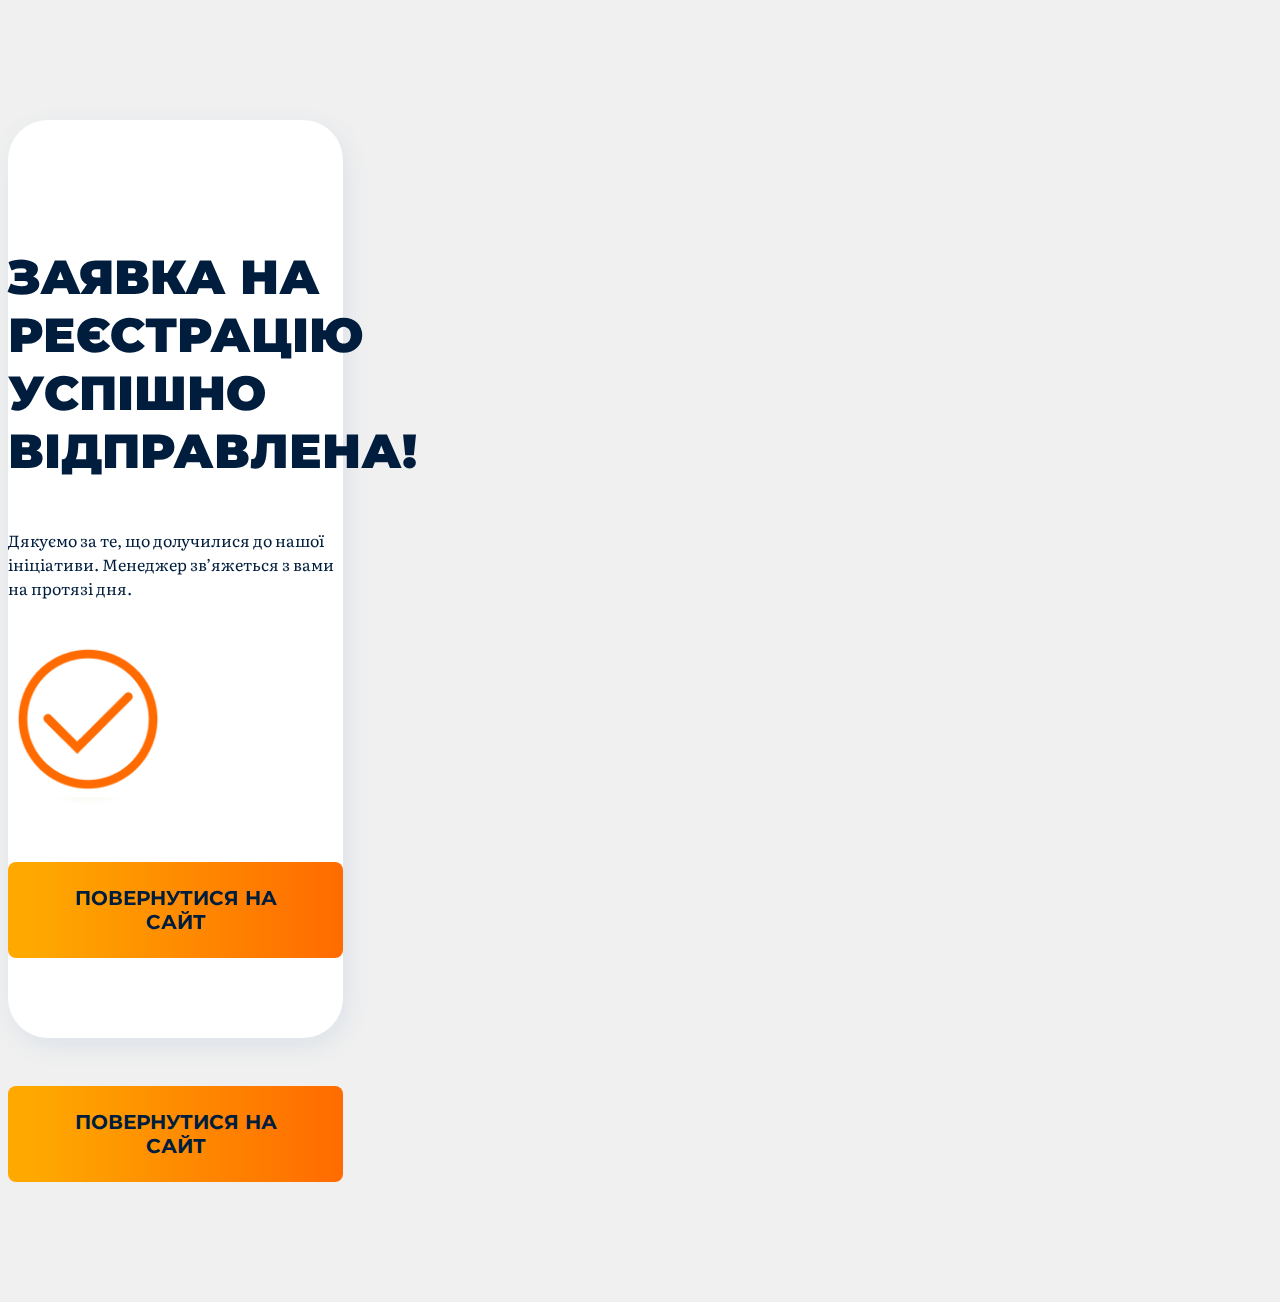
==== success-page.html @ b4aef891 "Add files via upload" ====
<!doctype html>
<html lang="uk">

<head>
  <!-- Required meta tags -->
  <meta charset="utf-8">
  <meta name="viewport" content="width=device-width, initial-scale=1">
  <title>Charity Marathon</title>

  <link href="https://fonts.googleapis.com/css2?family=Literata:opsz,wght@7..72,300;7..72,500;7..72,600;7..72,900&family=Montserrat:ital,wght@1,600;1,700;1,900&display=swap" rel="stylesheet">
  <link href="https://cdn.jsdelivr.net/npm/bootstrap@5.1.3/dist/css/bootstrap.min.css" rel="stylesheet" integrity="sha384-1BmE4kWBq78iYhFldvKuhfTAU6auU8tT94WrHftjDbrCEXSU1oBoqyl2QvZ6jIW3" crossorigin="anonymous">
  <link rel="stylesheet" href="css/styles.css">
</head>

<body>
  <section class="container">
    <div class="row justify-content-center text-center">
      <div class="col-11 success-page">
        <div class="row justify-content-center">
          <div class="col-11 col-md-8 col-lg-7 col-xl-9">
            <h3 class="success-header">Заявка на реєстрацію успішно відправлена!</h3>
            <p class="success-text mx-auto">Дякуємо за те, що долучилися до нашої ініціативи. Менеджер зв’яжеться з вами на протязі дня.</p>
            <img class="img-fluid success-image" alt="" src="images/clarity_success-standard-line.png" />
            <div class="d-block d-md-none">
              <a class="btn" href="index.html">ПОВЕРНУТИСЯ НА САЙТ</a>
            </div>
          </div>
        </div>
      </div>
      <div class="d-none d-md-block col-11 col-md-8">
        <a class="btn success-btn" href="index.html">ПОВЕРНУТИСЯ НА САЙТ</a>
      </div>
    </div>
  </section>


  <script src="https://cdn.jsdelivr.net/npm/bootstrap@5.1.3/dist/js/bootstrap.bundle.min.js" integrity="sha384-ka7Sk0Gln4gmtz2MlQnikT1wXgYsOg+OMhuP+IlRH9sENBO0LRn5q+8nbTov4+1p" crossorigin="anonymous"></script>
</body>

</html>
---- css/styles.css ----
:root {
  --main-color: #001D3D;
  --second-color: #888A98;
  --main-bg-color: #F0F0F0;
  --orange: #FF6B00;
}

body {
  color: var(--main-color);
  font: 12px/150% 'Literata', serif;
  background-color: var(--main-bg-color);
}

h1, h3, h5, a, .btn, .distance-link,
.nav-link, .logo {
  color: inherit;
  font: 700 12px 'Montserrat', sans-serif;
  text-transform: uppercase;
}

h1,
.team-header,
.success-header {
  font-size: 24px;
}

h3, h5 {
  font-weight: 900;
}

h3 {
  font-size: 16px;
}

.switch-color {

  color: var(--second-color);
}

a {
  font: 500 12px/150% 'Literata', serif;
  text-decoration: none;
  text-transform: lowercase;
}
/* BLOCKS */

header,
footer,
.main-info,
.day-program,
.team-block,
.team-zcu-block,
.success-page {
    background-color: #FFFFFF;
}

header {
  padding: 11px 20px;
  margin-bottom: 24px;
}

section {
  max-width: 335px;
  margin-bottom: 80px;
}

section,
.success-page,
.day-program  {
  padding: 48px 24px;
}

section,
.success-page,
.day-program,
  .carousel-inner {
      border-radius: 24px;
  }

.main-info,
.info-block-list,
.day-program,
.team-block,
.team-zcu-block,
.success-page {
  box-shadow: 4px 8px 24px rgba(63, 112, 166, 0.1);
  backdrop-filter: blur(5px);
}

a:link,
a:visited,
a:hover,
a:active {
  color: inherit;
}


/* TEAM */

.team-block,
.team-zcu-block {
  padding: 76px 12px;
  border-radius: 24px;
}

.team-block {
  margin-bottom: 24px;
  margin-top: 24px;
}

.team-zcu-block {
  margin-top: 80px;
}

.team-item {
  margin: 12px 0 12px 0;
}

.team-g-img {
  width: 100px;
}

.team-m-img {
  width: 80px;
}

.team-x-img {
    width: 18px;
}

.team-header {
  margin: 24px 0;
}

/* HEADER */

.logo {
  font-weight: 900;
  width: 180px;
  padding: 6px 12px;
  background-image: url("../images/logo-bg.svg");
  background-position: center;
  background-repeat: no-repeat;
  background-size: contain;
}

/* MAIN INFO */

.info-img-col {
  width: 173px;
}

.info-item {
  margin-bottom: 12px;
}

.info-block {
  margin-top: 12px;
  margin-bottom: 88px;
}

.main-info {
  position: relative;
  /* margin-top: 120px; */
}

.main-info::before {
  content: "";
  background-image: url("../images/blue.png"), url("../images/yellow.png");
  background-position: top, 30% 60%;
  background-repeat: no-repeat;
  position: absolute;
  background-size: auto 100% auto 100%;
  top: 0px;
  right: 0px;
  bottom: 0px;
  left: 0px;
  opacity: 0.3;
}

/* NAVIGATION */

.navbar-light {
  color: var(--main-color);
}

.navbar-toggler:focus {
  box-shadow: none;
}

.nav-item>.active-page,
.nav-item>.nav-link:hover,
.nav-item>.nav-link:focus {
  color: var(--orange);
}

.arr-image:hover {
  filter: brightness(0) saturate(100%) invert(54%) sepia(94%) saturate(3561%) hue-rotate(360deg) brightness(101%) contrast(109%);
}

.nav-item>.nav-link {
  color: inherit;
}

.navbar-burger-icon {
  background-image: url("../images/burger-icon.svg");
}

.nav-item {
  margin-right: 24px;
}

.logo,
.nav-link {
    font-size: 12px;
}

.nav-link {
  font-weight: 600;
}

/* BUTTONS */

button {
  border: none;
}

button:focus {
  border: none;
  color: red;
}

.btn {
  font-size: 14px;
  font-weight: 700;
  display: inline-block;
  background: linear-gradient(270deg, #FF6B00 0%, #FFA800 92.03%);
  text-decoration: none;
  text-align: center;
  padding: 16px;
  border: none;
  border-radius: 8px;
  margin-top: 24px;
}

.btn:focus {
  box-shadow: none;
}

/* DISTANCE, REGISTRATION*/

.distance-block,
.regis-block {
  position: relative;
  border: #001D3D solid 6px;
}

.spacer {
  margin-bottom: 100%;
}

.regis-block {
  margin-top: 680px;
}

.team-container {
  margin-top: 580px;
}

.distance-header,
.regis-header {
  position: absolute;
}

.distance-header {
  top: -27px;
  left: 6%;
}

.regis-header {
  top: -16px;
  left: 7%;
}

.distance-header > span,
.regis-header > span {
  background-color: var(--main-bg-color);
  box-shadow: var(--main-bg-color) -13px 0px 0px,
              var(--main-bg-color) 16px 0px 0px;
}

.distance-link {
  font-size: 24px;
}

.nav {
  margin-bottom: 24px;
}

.distance-text {
  margin: 20px 0 24px 0;
}

.distance-text {
  margin-bottom: 24px;
}

.regis-l-item {
  font: 900 16px 'Montserrat', sans-serif;
}

.card-item,
.input-item,
.regis-l-item > span {
  font: 300 12px 'Literata', serif;
}

.regis-l-item > span {
  font-weight: 500;
  line-height: 150%;
}

.card-item {
  font-weight: 600;
  line-height: 200%;
}


/* PROGRAM */

.day-program {
  position: absolute;
  top: 60%;
  opacity: 0.80;
}

.program-img {
  border-radius: 24px;
}

/* FORMS */

.input-text,
.input-item {
  background-color: #FFFFFF;
  border: none;
  border-radius: 8px;
  padding: 12px 24px;
  margin-bottom: 12px;
  font-weight: 300;
}

.input-item:-webkit-autofill,
.input-item:-webkit-autofill:hover,
.input-item:-webkit-autofill:focus,
.input-item:-webkit-autofill:active {
  -webkit-box-shadow: 0 0 0 1000px #FFFFFF inset !important;
  transition: none;
}

.input-text:focus,
.input-item:focus {
  background-color: #FFFFFF;
  box-shadow: 0 0 0 0.12rem rgba(255, 127, 0, 1);
}

.input-item:hover,
.input-item:focus,
.input-item:active {
  border: none;
}

.form-select {
  color: var(--second-color);
  font-weight: 300;
}

ol {
  margin-bottom: 48px;
}

/* CONTACTS */

.contact-header {
  padding-top: 6px;
  margin-bottom: 24px;
}

.contact-list {
  list-style-type: none;
  padding-bottom: 24px;
}

.contact-list-header {
  font-size: 14px;
  font-weight: 900;
  line-height: 150%;
  margin-bottom: 12px;
}

.contact-list-item {
  /* box-shadow: 4px 8px rgba(63, 112, 166, 0.1); */
  background-color: #FFFFFF;
  display: inline-block;
  padding: 6px 12px;
  border-radius: 8px;
  margin-bottom: 12px;

}

.contact-block {
  margin-bottom: 48px;
}

.footer-bg {
  background-image: url("../images/footer-bg.png");
  background-color: var(--main-bg-color);
  background-position: center;
  background-repeat: no-repeat;
  background-size: cover;
}

.footer-b {
  padding: 18px 32px;
}

/* Success Page */

.success-text {
  margin-top: 12px;
  margin-bottom: 35px;
  max-width: 441px;
}

.success-image {
  width: 136px;
}

/* CAROUSEL */

.carousel-i {
  display: block;
  position: static;
  margin: 0;
}

.car-block {
  margin-left: 4%;
}

.car-inner {
  margin-top: 12px;
}

.car-btn-block {
  margin-top: 53px;
}

.carousel-i [data-bs-target] {
  flex: 0 0 auto;
  display: block;
  position: static;
  text-indent: 0px;
  text-align: left;
  width: 100%;
  height: 100%;
  border: 0;
  margin: 0 0 12px 0;
  background-color: transparent;
  opacity: 1;
  color: var(--main-color);
  transition: color 0.6s ease;
}

.carousel-i .active {
  color: var(--orange);
}

/* MEDIA */

@media (min-width:576px) {
  .regis-block {
    margin-top: 480px;
  }
    .team-container {
      margin-top: 380px;
    }
}



@media (min-width:768px) {
  header {
    margin-bottom: 42px;
  }

  h3 {
    font-size: 32px;
  }

  .logo {
    width: 240px;
    padding-top: 9px;
    padding-bottom: 9px;
  }

  .logo,
  .nav-link,
  .regis-l-item > span {
      font-size: 16px;
  }

  .team-col,
  .info-img-col {
    order: 1;
  }

  .info-img-col {
    width: 330px;
  }

  .btn {
    max-width: 305px;
  }

  .success-btn {
    max-width: none;
  }

  .main-info {
    padding-bottom: 0;
  }

  .info-item {
    max-width: 305px;
    margin-bottom: 24px;
  }

  .info-text {
    max-width: 280px;
  }

  .team-block,
  .team-zcu-block {
    padding: 80px 12px;
  }

  .team-zcu-block,
  .success-page  {
    margin-top: 120px;
  }

  .card-item {
    font-size: 20px;
  }

  .distance-text {
    margin: 24px 0 48px 0;
  }

  .distance-block,
  .regis-block,
  .success-page  {
    padding: 80px 0 80px 0;
  }

  .distance-header,
  .regis-header {
    left: 8%;
  }

  .distance-header {
    top: -45px;
  }

  .regis-header {
    top: -30px;
    left: 8%;
  }

  .day-program {
    top: 25%;
    left: 34%;
    padding: 64px;
  }

  .program-img {
    border-radius: 40px;
  }

  .input-text,
  .input-item {
    padding: 16px 32px;
  }

  .contact-header {
    margin-bottom: 42px;
  }

  .contact-list-header,
  .regis-l-item {
    font-size: 24px;
  }

  .contact-list-header {
    margin-bottom: 30px;
  }

  .contact-list {
    padding-bottom: 58px;
  }

  .contact-block {
    order: 2;
  }

  .footer-bg {
    background-image: url("../images/footer-bg.png");
    padding-top: 80px;
  }

  .footer-b {
    padding: 33px 0;
  }

  .team-g-img {
    width: 150px;
  }

  .team-m-img {
    width: 125px;
  }

  .team-x-img {
      width: 25px;
  }
  .info-block {
    margin-top: 34px;
    margin-bottom: 132px;
  }

  .distance-header > span,
  .regis-header > span {
    box-shadow: var(--main-bg-color) -24px 0px 0px,
                var(--main-bg-color) 24px 0px 0px;
  }

  .regis-block {
    margin-top: 540px;
  }

  .team-container {
    margin-top: 400px;
  }

  .success-text {
    margin-top: 24px;
    margin-bottom: 41px;
    max-width: 441px;
  }

  .success-image {
    width: 160px;
  }

  .car-block {
    margin-left: 0;
  }

  .car-inner {
    margin-top: 0;
  }

}

@media (min-width:992px) {
  body {
    font-size: 16px;
  }
  .team-zcu-text {
    max-width: 511px;
  }
  .card-item {
    font-size: 24px;
  }

  .regis-block {
    margin-top: 480px;
  }

  .team-container {
    margin-top: 320px;
  }

}

@media (min-width:1200px) {

  section {
    padding: 0;
    margin-bottom: 120px;
  }

  section,
  .success-page,
  .carousel-inner {
    border-radius: 40px;
  }

  .program-block {
    margin-top: 120px;
  }

  h1,
  .team-header,
  .success-header {
    font-size: 48px;
  }

  .btn {
    font-size: 20px;
    padding: 24px 48px;
    margin-top: 48px;
    border: 0;
  }

  .info-item {
    max-width: 555px;
  }

  .info-text,
  .distance-text {
    max-width: 471px;
  }

  .info-box-mess {
    padding: 80px 0 78px 0;
  }

  .info-img-col {
    width: 370px;
  }

  .team-g-img {
      width: 214px;
    height: 214px;
  }

  .team-m-img {
    width: 175px;
    height: 250px;
  }

  .nav-item {
    margin-right: 24px;
  }

  .regis-block {
    margin-top: 340px;
  }

  .team-container {
    margin-top: 220px;
  }

  .distance-link {
    font-size: 48px;
  }

}
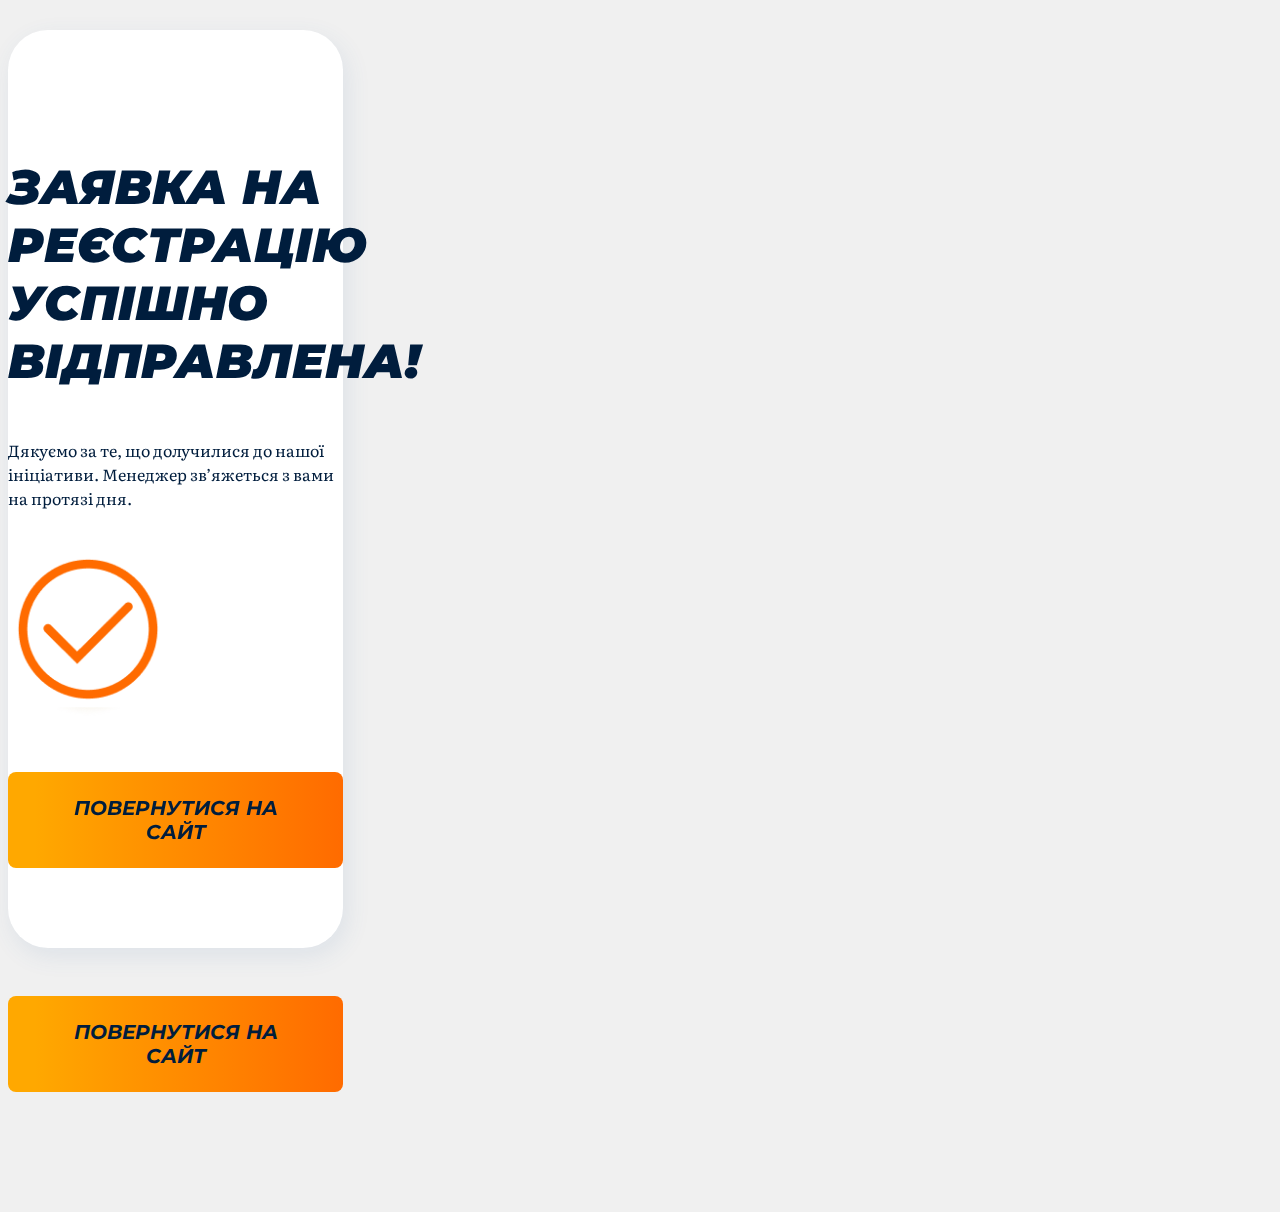
==== commit 955dcb42: "Add files via upload" ====
--- a/success-page.html
+++ b/success-page.html
@@ -13,7 +13,7 @@
 </head>
 
 <body>
-  <section class="container">
+  <section class="container success-block">
     <div class="row justify-content-center text-center">
       <div class="col-11 success-page">
         <div class="row justify-content-center">
--- a/css/styles.css
+++ b/css/styles.css
@@ -16,6 +16,7 @@
   color: inherit;
   font: 700 12px 'Montserrat', sans-serif;
   text-transform: uppercase;
+  font-style: italic;
 }
 
 h1,
@@ -176,6 +177,7 @@
   bottom: 0px;
   left: 0px;
   opacity: 0.3;
+  z-index: -1;
 }
 
 /* NAVIGATION */
@@ -399,13 +401,11 @@
 }
 
 .contact-list-item {
-  /* box-shadow: 4px 8px rgba(63, 112, 166, 0.1); */
   background-color: #FFFFFF;
   display: inline-block;
   padding: 6px 12px;
   border-radius: 8px;
   margin-bottom: 12px;
-
 }
 
 .contact-block {
@@ -545,9 +545,12 @@
     padding: 80px 12px;
   }
 
-  .team-zcu-block,
-  .success-page  {
+  .team-zcu-block {
     margin-top: 120px;
+  }
+
+  .success-page {
+    margin-top: 30px;
   }
 
   .card-item {
@@ -690,6 +693,10 @@
 
   .team-container {
     margin-top: 320px;
+  }
+
+  .contact-list-item > a {
+    font-size: 16px;
   }
 
 }
